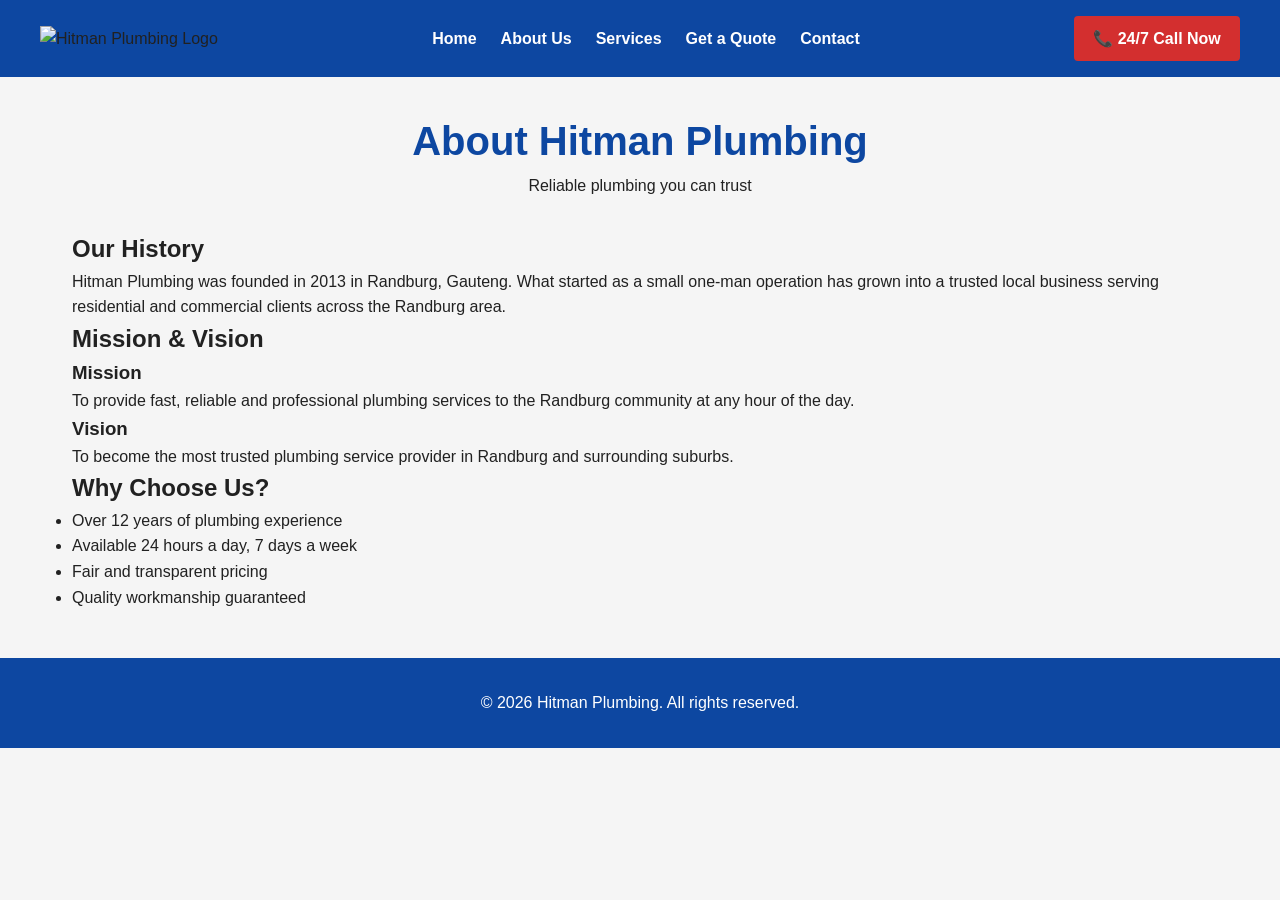
==== about.html @ e0920bb5 "first commit" ====
<!DOCTYPE html>
<html lang="en">
<head>
    <meta charset="UTF-8">
    <meta name="viewport" content="width=device-width, initial-scale=1.0">
    <title>Hitman Plumbing | About Us</title>
    <link rel="stylesheet" href="css/style.css">
</head>
<body>
    <header>
        <nav>
            <div class="logo">
                <img src="images/logo.png" alt="Hitman Plumbing Logo">
            </div>
            <ul class="nav-links">
                <li><a href="index.html">Home</a></li>
                <li><a href="about.html">About Us</a></li>
                <li><a href="services.html">Services</a></li>
                <li><a href="enquiry.html">Get a Quote</a></li>
                <li><a href="contact.html">Contact</a></li>
            </ul>
            <a href="tel:+27111234567" class="call-btn">📞 24/7 Call Now</a>
        </nav>
    </header>

    <main>
        <section class="page-header">
            <h1>About Hitman Plumbing</h1>
            <p>Reliable plumbing you can trust</p>
        </section>

        <!-- Company history -->
        <section class="history">
            <h2>Our History</h2>
            <p>Hitman Plumbing was founded in 2013 in Randburg, Gauteng. What started as a small 
               one-man operation has grown into a trusted local business serving residential 
               and commercial clients across the Randburg area.</p>
        </section>

        <!-- Mission and vision -->
        <section class="mission-vision">
            <h2>Mission & Vision</h2>
            <h3>Mission</h3>
            <p>To provide fast, reliable and professional plumbing services to the Randburg 
               community at any hour of the day.</p>
            <h3>Vision</h3>
            <p>To become the most trusted plumbing service provider in Randburg and 
               surrounding suburbs.</p>
        </section>

        <!-- Why choose us -->
        <section class="why-us">
            <h2>Why Choose Us?</h2>
            <ul>
                <li>Over 12 years of plumbing experience</li>
                <li>Available 24 hours a day, 7 days a week</li>
                <li>Fair and transparent pricing</li>
                <li>Quality workmanship guaranteed</li>
            </ul>
        </section>
    </main>

    <footer>
        <p>&copy; 2026 Hitman Plumbing. All rights reserved.</p>
    </footer>
</body>
</html>
---- css/style.css ----
/* ===== RESET & BASE STYLES ===== */
* {
    margin: 0;
    padding: 0;
    box-sizing: border-box;
}

body {
    font-family: 'Open Sans', Arial, sans-serif;
    background-color: #F5F5F5;
    color: #212121;
    line-height: 1.6;
}

/* ===== HEADER & NAVIGATION ===== */
header {
    background-color: #0D47A1;
    padding: 1rem 2rem;
    position: sticky;
    top: 0;
    z-index: 100;
}

nav {
    display: flex;
    justify-content: space-between;
    align-items: center;
    max-width: 1200px;
    margin: 0 auto;
    flex-wrap: wrap;
}

.logo img {
    height: 50px;
}

.nav-links {
    list-style: none;
    display: flex;
    gap: 1.5rem;
}

.nav-links a {
    color: white;
    text-decoration: none;
    font-weight: 600;
    transition: color 0.3s;
}

.nav-links a:hover {
    color: #FF6F00;
}

/* Emergency call button always visible */
.call-btn {
    background-color: #D32F2F;
    color: white;
    padding: 0.6rem 1.2rem;
    border-radius: 4px;
    text-decoration: none;
    font-weight: 600;
}

.call-btn:hover {
    background-color: #B71C1C;
}

/* ===== HERO SECTION ===== */
.hero {
    background: linear-gradient(rgba(13,71,161,0.7), rgba(13,71,161,0.7)),
                url('../images/hero.jpg') center/cover;
    color: white;
    text-align: center;
    padding: 6rem 2rem;
}

.hero h1 {
    font-family: 'Montserrat', sans-serif;
    font-size: 2.8rem;
    margin-bottom: 1rem;
}

.hero p {
    font-size: 1.25rem;
    margin-bottom: 2rem;
}

/* ===== BUTTONS ===== */
.btn {
    display: inline-block;
    background-color: #FF6F00;
    color: white;
    padding: 0.8rem 2rem;
    border: none;
    border-radius: 4px;
    text-decoration: none;
    font-weight: 600;
    cursor: pointer;
}

.btn:hover {
    background-color: #E65100;
}

/* ===== MAIN CONTENT ===== */
main {
    max-width: 1200px;
    margin: 2rem auto;
    padding: 0 2rem;
}

.page-header {
    text-align: center;
    margin-bottom: 2rem;
}

.page-header h1 {
    font-family: 'Montserrat', sans-serif;
    color: #0D47A1;
    font-size: 2.5rem;
}

/* ===== SERVICE HIGHLIGHT CARDS ===== */
.highlights {
    display: grid;
    grid-template-columns: repeat(auto-fit, minmax(220px, 1fr));
    gap: 1.5rem;
    margin-top: 2rem;
}

.highlight-card {
    background: white;
    padding: 1.5rem;
    border-radius: 8px;
    box-shadow: 0 2px 6px rgba(0,0,0,0.08);
    text-align: center;
}

/* ===== SERVICE CARDS ===== */
.service-grid {
    display: grid;
    grid-template-columns: repeat(auto-fit, minmax(260px, 1fr));
    gap: 2rem;
}

.service-card {
    background: white;
    padding: 1.5rem;
    border-left: 5px solid #FF6F00;
    border-radius: 6px;
    box-shadow: 0 2px 6px rgba(0,0,0,0.08);
}

.service-card h3 {
    color: #0D47A1;
    margin-bottom: 0.5rem;
}

/* ===== FORMS ===== */
.enquiry-form, .contact-form {
    background: white;
    padding: 2rem;
    border-radius: 8px;
    max-width: 600px;
    margin: 0 auto;
    box-shadow: 0 2px 6px rgba(0,0,0,0.08);
}

form label {
    display: block;
    margin-bottom: 0.5rem;
    font-weight: 600;
}

form input, form select, form textarea {
    width: 100%;
    padding: 0.75rem;
    margin-bottom: 1rem;
    border: 1px solid #ddd;
    border-radius: 4px;
    font-family: inherit;
}

/* ===== CONTACT LOCATIONS ===== */
.contact-info {
    display: grid;
    grid-template-columns: repeat(auto-fit, minmax(260px, 1fr));
    gap: 2rem;
    margin-bottom: 3rem;
}

.location {
    background: white;
    padding: 1.5rem;
    border-radius: 8px;
    box-shadow: 0 2px 6px rgba(0,0,0,0.08);
}

.location h3 {
    color: #0D47A1;
    margin-bottom: 0.5rem;
}

/* ===== FOOTER ===== */
footer {
    background-color: #0D47A1;
    color: white;
    text-align: center;
    padding: 2rem;
    margin-top: 3rem;
}

/* ===== RESPONSIVE ===== */
@media (max-width: 768px) {
    nav {
        flex-direction: column;
        gap: 1rem;
    }

    .nav-links {
        flex-direction: column;
        gap: 0.75rem;
        text-align: center;
    }

    .hero h1 {
        font-size: 2rem;
    }
}
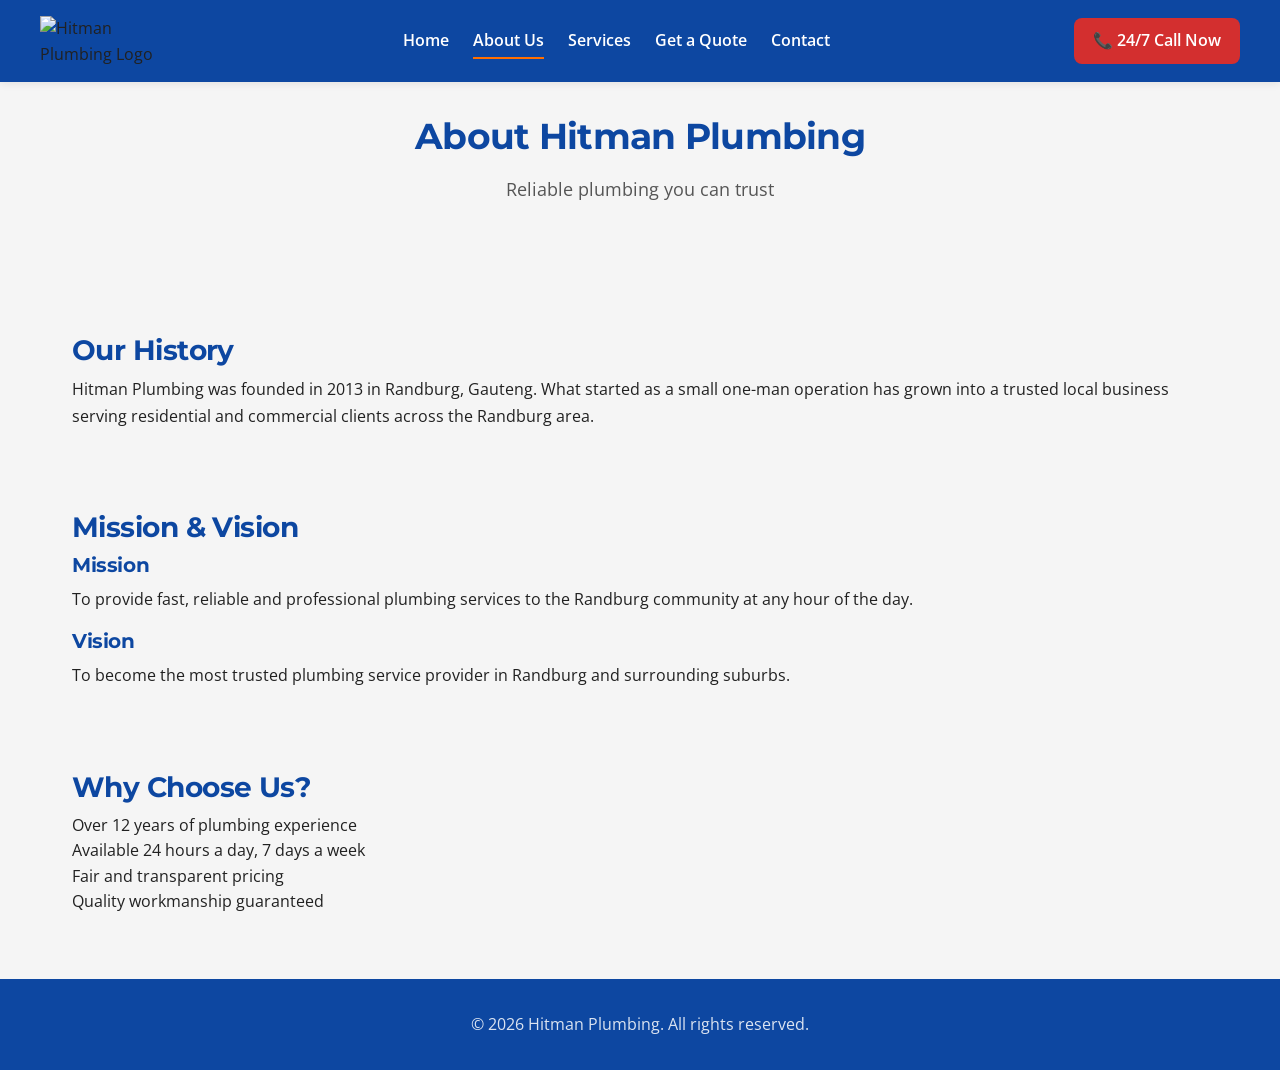
==== commit 3331aa4a: "added more files" ====
--- a/about.html
+++ b/about.html
@@ -3,18 +3,23 @@
 <head>
     <meta charset="UTF-8">
     <meta name="viewport" content="width=device-width, initial-scale=1.0">
+    <meta name="description" content="Learn about Hitman Plumbing – a trusted Randburg plumber with 12+ years of experience.">
     <title>Hitman Plumbing | About Us</title>
+
+    <link rel="preconnect" href="https://fonts.googleapis.com">
+    <link rel="preconnect" href="https://fonts.gstatic.com" crossorigin>
+    <link href="https://fonts.googleapis.com/css2?family=Montserrat:wght@600;700&family=Open+Sans:wght@400;600&display=swap" rel="stylesheet">
     <link rel="stylesheet" href="css/style.css">
 </head>
 <body>
     <header>
-        <nav>
+        <nav aria-label="Main navigation">
             <div class="logo">
-                <img src="images/logo.png" alt="Hitman Plumbing Logo">
+                <img src="images/logo.png" alt="Hitman Plumbing Logo" width="120" height="50">
             </div>
             <ul class="nav-links">
                 <li><a href="index.html">Home</a></li>
-                <li><a href="about.html">About Us</a></li>
+                <li><a href="about.html" class="active">About Us</a></li>
                 <li><a href="services.html">Services</a></li>
                 <li><a href="enquiry.html">Get a Quote</a></li>
                 <li><a href="contact.html">Contact</a></li>
@@ -29,7 +34,6 @@
             <p>Reliable plumbing you can trust</p>
         </section>
 
-        <!-- Company history -->
         <section class="history">
             <h2>Our History</h2>
             <p>Hitman Plumbing was founded in 2013 in Randburg, Gauteng. What started as a small 
@@ -37,9 +41,8 @@
                and commercial clients across the Randburg area.</p>
         </section>
 
-        <!-- Mission and vision -->
         <section class="mission-vision">
-            <h2>Mission & Vision</h2>
+            <h2>Mission &amp; Vision</h2>
             <h3>Mission</h3>
             <p>To provide fast, reliable and professional plumbing services to the Randburg 
                community at any hour of the day.</p>
@@ -48,7 +51,6 @@
                surrounding suburbs.</p>
         </section>
 
-        <!-- Why choose us -->
         <section class="why-us">
             <h2>Why Choose Us?</h2>
             <ul>
@@ -63,5 +65,6 @@
     <footer>
         <p>&copy; 2026 Hitman Plumbing. All rights reserved.</p>
     </footer>
+    <script src="js/script.js"></script>
 </body>
 </html>
--- a/css/style.css
+++ b/css/style.css
@@ -1,229 +1,482 @@
-/* ===== RESET & BASE STYLES ===== */
-* {
+/* =========================================================
+   HITMAN PLUMBING — style.css
+   Author: [Your Name]
+   Part 2: CSS Styling + Responsive Design
+   ========================================================= */
+
+
+/* =========================================================
+   2.2  BASE STYLE + CSS RESET
+   ========================================================= */
+
+/* CSS Reset — consistent styling across all browsers */
+*,
+*::before,
+*::after {
     margin: 0;
     padding: 0;
     box-sizing: border-box;
 }
 
+/* Root design tokens */
+:root {
+    /* Colour scheme */
+    --primary:       #0D47A1;
+    --primary-dark:  #093170;
+    --accent:        #FF6F00;
+    --accent-dark:   #E65100;
+    --danger:        #D32F2F;
+    --danger-dark:   #B71C1C;
+    --bg-light:      #F5F5F5;
+    --text-dark:     #212121;
+    --text-muted:    #555555;
+    --border-light:  #cfd8dc;
+    --white:         #FFFFFF;
+
+    /* Typography scale */
+    --fs-small: 0.875rem;
+    --fs-body:  1rem;
+    --fs-h3:    1.25rem;
+    --fs-h2:    1.75rem;
+    --fs-h1:    2.25rem;
+    --fs-hero:  2.75rem;
+
+    /* Spacing scale */
+    --space-xs: 0.5rem;
+    --space-sm: 1rem;
+    --space-md: 1.5rem;
+    --space-lg: 2rem;
+    --space-xl: 4rem;
+
+    /* Layout tokens */
+    --max-width:  1200px;
+    --radius:     8px;
+    --shadow:     0 2px 8px rgba(0, 0, 0, 0.08);
+    --shadow-lg:  0 4px 16px rgba(0, 0, 0, 0.12);
+    --transition: 0.3s ease;
+}
+
+/* Base elements */
+html {
+    scroll-behavior: smooth;
+}
+
 body {
     font-family: 'Open Sans', Arial, sans-serif;
-    background-color: #F5F5F5;
-    color: #212121;
+    font-size: var(--fs-body);
     line-height: 1.6;
-}
-
-/* ===== HEADER & NAVIGATION ===== */
+    color: var(--text-dark);
+    background-color: var(--bg-light);
+    -webkit-font-smoothing: antialiased;
+    margin: 0;
+}
+
+img {
+    max-width: 100%;
+    height: auto;
+    display: block;
+}
+
+a {
+    color: var(--primary);
+    text-decoration: none;
+    transition: color var(--transition);
+}
+
+a:hover {
+    color: var(--accent);
+}
+
+ul {
+    list-style: none;
+}
+
+
+/* =========================================================
+   2.3  TYPOGRAPHY STYLES
+   ========================================================= */
+
+h1, h2, h3, h4 {
+    font-family: 'Montserrat', Arial, sans-serif;
+    font-weight: 700;
+    line-height: 1.25;
+    color: var(--primary);
+    letter-spacing: -0.02em;
+    margin-bottom: var(--space-xs);
+}
+
+h1 { font-size: var(--fs-h1); }
+h2 { font-size: var(--fs-h2); }
+h3 { font-size: var(--fs-h3); }
+
+p {
+    font-size: var(--fs-body);
+    line-height: 1.7;
+    color: var(--text-dark);
+    margin-bottom: var(--space-sm);
+}
+
+.page-header {
+    text-align: center;
+    margin-bottom: var(--space-xl);
+}
+
+.page-header h1 {
+    font-size: var(--fs-h1);
+    margin-bottom: var(--space-sm);
+}
+
+.page-header p {
+    color: var(--text-muted);
+    font-size: 1.1rem;
+    max-width: 600px;
+    margin: 0 auto;
+}
+
+
+/* =========================================================
+   2.4  LAYOUT STRUCTURE — GRID + FLEXBOX
+   ========================================================= */
+
+/* Header — Flexbox */
 header {
-    background-color: #0D47A1;
-    padding: 1rem 2rem;
+    background-color: var(--primary);
+    padding: var(--space-sm) var(--space-lg);
     position: sticky;
     top: 0;
-    z-index: 100;
+    z-index: 1000;
+    box-shadow: var(--shadow);
 }
 
 nav {
     display: flex;
     justify-content: space-between;
     align-items: center;
-    max-width: 1200px;
+    max-width: var(--max-width);
     margin: 0 auto;
     flex-wrap: wrap;
-}
-
-.logo img {
-    height: 50px;
+    gap: var(--space-sm);
 }
 
 .nav-links {
-    list-style: none;
     display: flex;
-    gap: 1.5rem;
-}
-
-.nav-links a {
-    color: white;
-    text-decoration: none;
-    font-weight: 600;
-    transition: color 0.3s;
-}
-
-.nav-links a:hover {
-    color: #FF6F00;
-}
-
-/* Emergency call button always visible */
-.call-btn {
-    background-color: #D32F2F;
-    color: white;
-    padding: 0.6rem 1.2rem;
-    border-radius: 4px;
-    text-decoration: none;
-    font-weight: 600;
-}
-
-.call-btn:hover {
-    background-color: #B71C1C;
-}
-
-/* ===== HERO SECTION ===== */
+    gap: var(--space-md);
+}
+
+/* Main — CSS Grid */
+main {
+    max-width: var(--max-width);
+    margin: var(--space-lg) auto;
+    padding: 0 var(--space-lg);
+    display: grid;
+    gap: var(--space-xl);
+}
+
+/* Hero — Grid with overlay */
 .hero {
-    background: linear-gradient(rgba(13,71,161,0.7), rgba(13,71,161,0.7)),
-                url('../images/hero.jpg') center/cover;
-    color: white;
+    position: relative;
+    color: var(--white);
     text-align: center;
-    padding: 6rem 2rem;
+    padding: var(--space-xl) var(--space-lg);
+    min-height: 60vh;
+    display: grid;
+    place-items: center;
+    overflow: hidden;
+}
+
+.hero-bg {
+    position: absolute;
+    inset: 0;
+    width: 100%;
+    height: 100%;
+    object-fit: cover;
+    z-index: -1;
+}
+
+.hero::after {
+    content: '';
+    position: absolute;
+    inset: 0;
+    background: linear-gradient(rgba(13, 71, 161, 0.75), rgba(13, 71, 161, 0.75));
+    z-index: -1;
+}
+
+.hero-content {
+    display: grid;
+    gap: var(--space-sm);
+    max-width: 800px;
 }
 
 .hero h1 {
-    font-family: 'Montserrat', sans-serif;
-    font-size: 2.8rem;
-    margin-bottom: 1rem;
+    color: var(--white);
+    font-size: var(--fs-hero);
 }
 
 .hero p {
+    color: rgba(255, 255, 255, 0.92);
     font-size: 1.25rem;
-    margin-bottom: 2rem;
-}
-
-/* ===== BUTTONS ===== */
-.btn {
-    display: inline-block;
-    background-color: #FF6F00;
-    color: white;
-    padding: 0.8rem 2rem;
-    border: none;
-    border-radius: 4px;
-    text-decoration: none;
-    font-weight: 600;
-    cursor: pointer;
-}
-
-.btn:hover {
-    background-color: #E65100;
-}
-
-/* ===== MAIN CONTENT ===== */
-main {
-    max-width: 1200px;
-    margin: 2rem auto;
-    padding: 0 2rem;
-}
-
-.page-header {
-    text-align: center;
-    margin-bottom: 2rem;
-}
-
-.page-header h1 {
-    font-family: 'Montserrat', sans-serif;
-    color: #0D47A1;
-    font-size: 2.5rem;
-}
-
-/* ===== SERVICE HIGHLIGHT CARDS ===== */
-.highlights {
-    display: grid;
-    grid-template-columns: repeat(auto-fit, minmax(220px, 1fr));
-    gap: 1.5rem;
-    margin-top: 2rem;
-}
-
-.highlight-card {
-    background: white;
-    padding: 1.5rem;
-    border-radius: 8px;
-    box-shadow: 0 2px 6px rgba(0,0,0,0.08);
-    text-align: center;
-}
-
-/* ===== SERVICE CARDS ===== */
-.service-grid {
-    display: grid;
-    grid-template-columns: repeat(auto-fit, minmax(260px, 1fr));
-    gap: 2rem;
-}
-
-.service-card {
-    background: white;
-    padding: 1.5rem;
-    border-left: 5px solid #FF6F00;
-    border-radius: 6px;
-    box-shadow: 0 2px 6px rgba(0,0,0,0.08);
-}
-
-.service-card h3 {
-    color: #0D47A1;
-    margin-bottom: 0.5rem;
-}
-
-/* ===== FORMS ===== */
-.enquiry-form, .contact-form {
-    background: white;
-    padding: 2rem;
-    border-radius: 8px;
-    max-width: 600px;
-    margin: 0 auto;
-    box-shadow: 0 2px 6px rgba(0,0,0,0.08);
-}
-
-form label {
-    display: block;
-    margin-bottom: 0.5rem;
-    font-weight: 600;
-}
-
-form input, form select, form textarea {
-    width: 100%;
-    padding: 0.75rem;
-    margin-bottom: 1rem;
-    border: 1px solid #ddd;
-    border-radius: 4px;
-    font-family: inherit;
-}
-
-/* ===== CONTACT LOCATIONS ===== */
+    margin-bottom: var(--space-md);
+}
+
+/* Card grids */
+.service-grid,
+.highlights,
 .contact-info {
     display: grid;
     grid-template-columns: repeat(auto-fit, minmax(260px, 1fr));
-    gap: 2rem;
-    margin-bottom: 3rem;
-}
-
+    gap: var(--space-lg);
+}
+
+/* Forms grid */
+.enquiry-form,
+.contact-form {
+    background: var(--white);
+    padding: var(--space-lg);
+    border-radius: var(--radius);
+    box-shadow: var(--shadow);
+    max-width: 650px;
+    margin: 0 auto;
+    display: grid;
+    gap: var(--space-sm);
+}
+
+
+/* =========================================================
+   2.5  VISUAL STYLES + PSEUDO-CLASSES
+   ========================================================= */
+
+/* Service cards */
+.service-card {
+    background: var(--white);
+    padding: var(--space-md);
+    border-left: 5px solid var(--accent);
+    border-radius: var(--radius);
+    box-shadow: var(--shadow);
+    transition: transform var(--transition), box-shadow var(--transition);
+}
+
+.service-card:hover {
+    transform: translateY(-4px);
+    box-shadow: var(--shadow-lg);
+}
+
+.service-card h3 {
+    color: var(--primary);
+}
+
+/* Highlight cards */
+.highlight-card {
+    background: var(--white);
+    padding: var(--space-md);
+    border-radius: var(--radius);
+    box-shadow: var(--shadow);
+    text-align: center;
+    transition: transform var(--transition);
+}
+
+.highlight-card:hover {
+    transform: translateY(-6px);
+}
+
+/* Buttons */
+.btn {
+    display: inline-block;
+    background-color: var(--accent);
+    color: var(--white);
+    padding: 0.85rem 2rem;
+    border: none;
+    border-radius: var(--radius);
+    font-weight: 600;
+    font-size: var(--fs-body);
+    font-family: inherit;
+    cursor: pointer;
+    text-align: center;
+    transition: background-color var(--transition), transform 0.2s ease;
+}
+
+.btn:hover,
+.btn:focus {
+    background-color: var(--accent-dark);
+    transform: translateY(-2px);
+    outline: 3px solid rgba(255, 111, 0, 0.4);
+}
+
+.btn:active {
+    transform: translateY(0);
+}
+
+/* Emergency call button */
+.call-btn {
+    background-color: var(--danger);
+    color: var(--white);
+    padding: 0.65rem 1.2rem;
+    border-radius: var(--radius);
+    font-weight: 600;
+    white-space: nowrap;
+    transition: background-color var(--transition);
+}
+
+.call-btn:hover,
+.call-btn:focus {
+    background-color: var(--danger-dark);
+    color: var(--white);
+    outline: 3px solid rgba(211, 47, 47, 0.3);
+}
+
+/* Navigation links */
+.nav-links a {
+    color: var(--white);
+    font-weight: 600;
+    padding: 0.5rem 0;
+    position: relative;
+}
+
+.nav-links a::after {
+    content: '';
+    position: absolute;
+    bottom: 0;
+    left: 0;
+    width: 0;
+    height: 2px;
+    background-color: var(--accent);
+    transition: width var(--transition);
+}
+
+.nav-links a:hover::after,
+.nav-links a:focus::after,
+.nav-links a.active::after {
+    width: 100%;
+}
+
+/* Form fields */
+label {
+    display: block;
+    font-weight: 600;
+    color: var(--text-dark);
+    margin-bottom: 0.25rem;
+}
+
+input,
+select,
+textarea {
+    width: 100%;
+    font-family: inherit;
+    font-size: var(--fs-body);
+    padding: 0.75rem;
+    border: 1px solid var(--border-light);
+    border-radius: var(--radius);
+    background-color: var(--white);
+    transition: border-color var(--transition), box-shadow var(--transition);
+}
+
+input:focus,
+select:focus,
+textarea:focus {
+    outline: none;
+    border-color: var(--primary);
+    box-shadow: 0 0 0 3px rgba(13, 71, 161, 0.15);
+}
+
+/* Location cards */
 .location {
-    background: white;
-    padding: 1.5rem;
-    border-radius: 8px;
-    box-shadow: 0 2px 6px rgba(0,0,0,0.08);
+    background: var(--white);
+    padding: var(--space-md);
+    border-radius: var(--radius);
+    box-shadow: var(--shadow);
 }
 
 .location h3 {
-    color: #0D47A1;
-    margin-bottom: 0.5rem;
-}
-
-/* ===== FOOTER ===== */
+    color: var(--primary);
+}
+
+/* Footer */
 footer {
-    background-color: #0D47A1;
-    color: white;
+    background-color: var(--primary);
+    color: var(--white);
     text-align: center;
-    padding: 2rem;
-    margin-top: 3rem;
-}
-
-/* ===== RESPONSIVE ===== */
+    padding: var(--space-lg);
+    margin-top: var(--space-xl);
+}
+
+footer p {
+    color: rgba(255, 255, 255, 0.85);
+    margin: 0;
+}
+
+
+/* =========================================================
+   3.1  BREAKPOINTS — RESPONSIVE DESIGN
+   ========================================================= */
+
+/* ===== TABLET: 768px and below ===== */
 @media (max-width: 768px) {
+
+    :root {
+        --fs-hero:  2rem;
+        --fs-h1:    1.75rem;
+        --fs-h2:    1.4rem;
+        --fs-h3:    1.1rem;
+        --space-xl: 2.5rem;
+    }
+
     nav {
         flex-direction: column;
-        gap: 1rem;
+        align-items: stretch;
+        text-align: center;
     }
 
     .nav-links {
         flex-direction: column;
-        gap: 0.75rem;
-        text-align: center;
-    }
-
-    .hero h1 {
-        font-size: 2rem;
+        gap: var(--space-xs);
+        padding: var(--space-sm) 0;
+    }
+
+    .call-btn {
+        align-self: center;
+        margin-top: var(--space-xs);
+    }
+
+    .service-grid,
+    .highlights,
+    .contact-info {
+        grid-template-columns: 1fr;
+    }
+
+    .hero {
+        min-height: 50vh;
+        padding: var(--space-lg) var(--space-sm);
+    }
+
+    main {
+        padding: 0 var(--space-sm);
+        gap: var(--space-lg);
+    }
+}
+
+/* ===== MOBILE: 480px and below ===== */
+@media (max-width: 480px) {
+
+    :root {
+        --fs-hero:  1.6rem;
+        --fs-h1:    1.4rem;
+        --fs-h2:    1.2rem;
+        --fs-body:  0.95rem;
+        --space-lg: 1.25rem;
+        --space-xl: 2rem;
+    }
+
+    .hero p {
+        font-size: 1rem;
+    }
+
+    .btn,
+    .call-btn {
+        width: 100%;
+        padding: 1rem;
+    }
+
+    .enquiry-form,
+    .contact-form {
+        padding: var(--space-md);
     }
 }
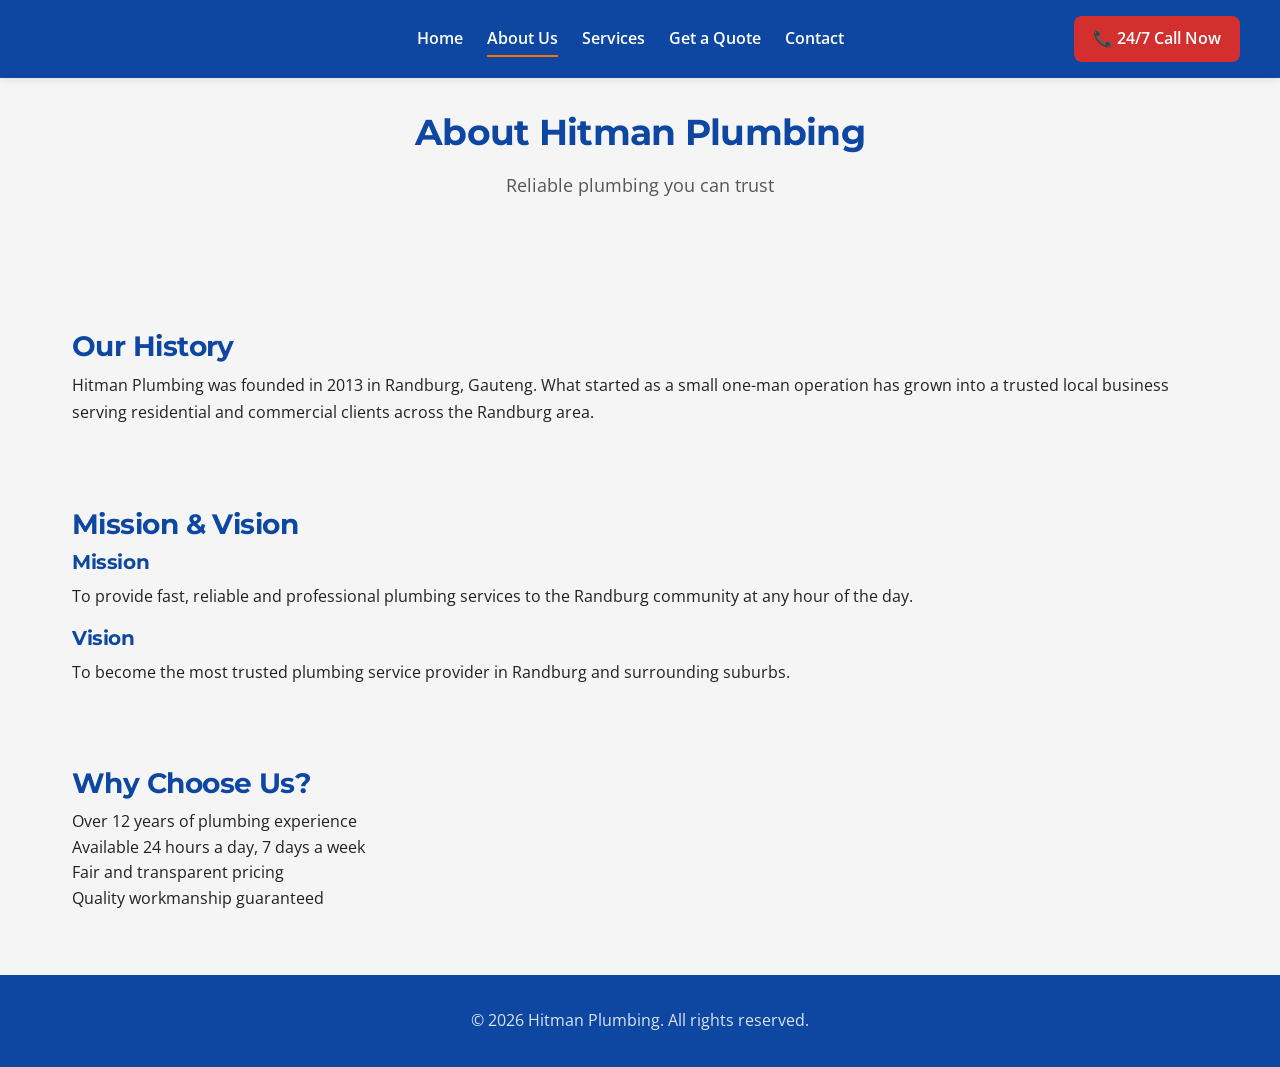
==== commit 4b40fb09: "Part 3: Apply part 2 feedback corrections (layout, breakpoints)" ====
--- a/about.html
+++ b/about.html
@@ -4,7 +4,8 @@
     <meta charset="UTF-8">
     <meta name="viewport" content="width=device-width, initial-scale=1.0">
     <meta name="description" content="Learn about Hitman Plumbing – a trusted Randburg plumber with 12+ years of experience.">
-    <title>Hitman Plumbing | About Us</title>
+    <meta name="keywords" content="about Hitman Plumbing, Randburg plumber history">
+    <title>About Us | Hitman Plumbing Randburg</title>
 
     <link rel="preconnect" href="https://fonts.googleapis.com">
     <link rel="preconnect" href="https://fonts.gstatic.com" crossorigin>
@@ -12,11 +13,13 @@
     <link rel="stylesheet" href="css/style.css">
 </head>
 <body>
+
     <header>
         <nav aria-label="Main navigation">
             <div class="logo">
-                <img src="images/logo.png" alt="Hitman Plumbing Logo" width="120" height="50">
+                <a href="index.html" class="logo-text">HITMAN PLUMBING</a>
             </div>
+            <button class="nav-toggle" aria-label="Toggle navigation" aria-expanded="false">☰</button>
             <ul class="nav-links">
                 <li><a href="index.html">Home</a></li>
                 <li><a href="about.html" class="active">About Us</a></li>
@@ -36,18 +39,18 @@
 
         <section class="history">
             <h2>Our History</h2>
-            <p>Hitman Plumbing was founded in 2013 in Randburg, Gauteng. What started as a small 
-               one-man operation has grown into a trusted local business serving residential 
+            <p>Hitman Plumbing was founded in 2013 in Randburg, Gauteng. What started as a small
+               one-man operation has grown into a trusted local business serving residential
                and commercial clients across the Randburg area.</p>
         </section>
 
         <section class="mission-vision">
             <h2>Mission &amp; Vision</h2>
             <h3>Mission</h3>
-            <p>To provide fast, reliable and professional plumbing services to the Randburg 
+            <p>To provide fast, reliable and professional plumbing services to the Randburg
                community at any hour of the day.</p>
             <h3>Vision</h3>
-            <p>To become the most trusted plumbing service provider in Randburg and 
+            <p>To become the most trusted plumbing service provider in Randburg and
                surrounding suburbs.</p>
         </section>
 
@@ -65,6 +68,7 @@
     <footer>
         <p>&copy; 2026 Hitman Plumbing. All rights reserved.</p>
     </footer>
+
     <script src="js/script.js"></script>
 </body>
 </html>
--- a/css/style.css
+++ b/css/style.css
@@ -1,7 +1,7 @@
 /* =========================================================
    HITMAN PLUMBING — style.css
    Author: [Your Name]
-   Part 2: CSS Styling + Responsive Design
+   Part 2 + Part 3 (CSS styling, responsive, interactive)
    ========================================================= */
 
 
@@ -9,7 +9,6 @@
    2.2  BASE STYLE + CSS RESET
    ========================================================= */
 
-/* CSS Reset — consistent styling across all browsers */
 *,
 *::before,
 *::after {
@@ -18,9 +17,7 @@
     box-sizing: border-box;
 }
 
-/* Root design tokens */
 :root {
-    /* Colour scheme */
     --primary:       #0D47A1;
     --primary-dark:  #093170;
     --accent:        #FF6F00;
@@ -33,7 +30,6 @@
     --border-light:  #cfd8dc;
     --white:         #FFFFFF;
 
-    /* Typography scale */
     --fs-small: 0.875rem;
     --fs-body:  1rem;
     --fs-h3:    1.25rem;
@@ -41,14 +37,12 @@
     --fs-h1:    2.25rem;
     --fs-hero:  2.75rem;
 
-    /* Spacing scale */
     --space-xs: 0.5rem;
     --space-sm: 1rem;
     --space-md: 1.5rem;
     --space-lg: 2rem;
     --space-xl: 4rem;
 
-    /* Layout tokens */
     --max-width:  1200px;
     --radius:     8px;
     --shadow:     0 2px 8px rgba(0, 0, 0, 0.08);
@@ -56,10 +50,7 @@
     --transition: 0.3s ease;
 }
 
-/* Base elements */
-html {
-    scroll-behavior: smooth;
-}
+html { scroll-behavior: smooth; }
 
 body {
     font-family: 'Open Sans', Arial, sans-serif;
@@ -71,29 +62,16 @@
     margin: 0;
 }
 
-img {
-    max-width: 100%;
-    height: auto;
-    display: block;
-}
-
-a {
-    color: var(--primary);
-    text-decoration: none;
-    transition: color var(--transition);
-}
-
-a:hover {
-    color: var(--accent);
-}
-
-ul {
-    list-style: none;
-}
-
-
-/* =========================================================
-   2.3  TYPOGRAPHY STYLES
+img { max-width: 100%; height: auto; display: block; }
+
+a { color: var(--primary); text-decoration: none; transition: color var(--transition); }
+a:hover { color: var(--accent); }
+
+ul { list-style: none; }
+
+
+/* =========================================================
+   2.3  TYPOGRAPHY
    ========================================================= */
 
 h1, h2, h3, h4 {
@@ -121,10 +99,7 @@
     margin-bottom: var(--space-xl);
 }
 
-.page-header h1 {
-    font-size: var(--fs-h1);
-    margin-bottom: var(--space-sm);
-}
+.page-header h1 { font-size: var(--fs-h1); margin-bottom: var(--space-sm); }
 
 .page-header p {
     color: var(--text-muted);
@@ -135,10 +110,9 @@
 
 
 /* =========================================================
-   2.4  LAYOUT STRUCTURE — GRID + FLEXBOX
-   ========================================================= */
-
-/* Header — Flexbox */
+   2.4  LAYOUT — GRID + FLEXBOX
+   ========================================================= */
+
 header {
     background-color: var(--primary);
     padding: var(--space-sm) var(--space-lg);
@@ -163,7 +137,6 @@
     gap: var(--space-md);
 }
 
-/* Main — CSS Grid */
 main {
     max-width: var(--max-width);
     margin: var(--space-lg) auto;
@@ -172,7 +145,6 @@
     gap: var(--space-xl);
 }
 
-/* Hero — Grid with overlay */
 .hero {
     position: relative;
     color: var(--white);
@@ -201,24 +173,10 @@
     z-index: -1;
 }
 
-.hero-content {
-    display: grid;
-    gap: var(--space-sm);
-    max-width: 800px;
-}
-
-.hero h1 {
-    color: var(--white);
-    font-size: var(--fs-hero);
-}
-
-.hero p {
-    color: rgba(255, 255, 255, 0.92);
-    font-size: 1.25rem;
-    margin-bottom: var(--space-md);
-}
-
-/* Card grids */
+.hero-content { display: grid; gap: var(--space-sm); max-width: 800px; }
+.hero h1 { color: var(--white); font-size: var(--fs-hero); }
+.hero p { color: rgba(255, 255, 255, 0.92); font-size: 1.25rem; margin-bottom: var(--space-md); }
+
 .service-grid,
 .highlights,
 .contact-info {
@@ -227,7 +185,6 @@
     gap: var(--space-lg);
 }
 
-/* Forms grid */
 .enquiry-form,
 .contact-form {
     background: var(--white);
@@ -245,7 +202,6 @@
    2.5  VISUAL STYLES + PSEUDO-CLASSES
    ========================================================= */
 
-/* Service cards */
 .service-card {
     background: var(--white);
     padding: var(--space-md);
@@ -255,16 +211,9 @@
     transition: transform var(--transition), box-shadow var(--transition);
 }
 
-.service-card:hover {
-    transform: translateY(-4px);
-    box-shadow: var(--shadow-lg);
-}
-
-.service-card h3 {
-    color: var(--primary);
-}
-
-/* Highlight cards */
+.service-card:hover { transform: translateY(-4px); box-shadow: var(--shadow-lg); }
+.service-card h3 { color: var(--primary); }
+
 .highlight-card {
     background: var(--white);
     padding: var(--space-md);
@@ -274,11 +223,8 @@
     transition: transform var(--transition);
 }
 
-.highlight-card:hover {
-    transform: translateY(-6px);
-}
-
-/* Buttons */
+.highlight-card:hover { transform: translateY(-6px); }
+
 .btn {
     display: inline-block;
     background-color: var(--accent);
@@ -301,11 +247,8 @@
     outline: 3px solid rgba(255, 111, 0, 0.4);
 }
 
-.btn:active {
-    transform: translateY(0);
-}
-
-/* Emergency call button */
+.btn:active { transform: translateY(0); }
+
 .call-btn {
     background-color: var(--danger);
     color: var(--white);
@@ -323,13 +266,7 @@
     outline: 3px solid rgba(211, 47, 47, 0.3);
 }
 
-/* Navigation links */
-.nav-links a {
-    color: var(--white);
-    font-weight: 600;
-    padding: 0.5rem 0;
-    position: relative;
-}
+.nav-links a { color: var(--white); font-weight: 600; padding: 0.5rem 0; position: relative; }
 
 .nav-links a::after {
     content: '';
@@ -344,17 +281,9 @@
 
 .nav-links a:hover::after,
 .nav-links a:focus::after,
-.nav-links a.active::after {
-    width: 100%;
-}
-
-/* Form fields */
-label {
-    display: block;
-    font-weight: 600;
-    color: var(--text-dark);
-    margin-bottom: 0.25rem;
-}
+.nav-links a.active::after { width: 100%; }
+
+label { display: block; font-weight: 600; color: var(--text-dark); margin-bottom: 0.25rem; }
 
 input,
 select,
@@ -377,19 +306,9 @@
     box-shadow: 0 0 0 3px rgba(13, 71, 161, 0.15);
 }
 
-/* Location cards */
-.location {
-    background: var(--white);
-    padding: var(--space-md);
-    border-radius: var(--radius);
-    box-shadow: var(--shadow);
-}
-
-.location h3 {
-    color: var(--primary);
-}
-
-/* Footer */
+.location { background: var(--white); padding: var(--space-md); border-radius: var(--radius); box-shadow: var(--shadow); }
+.location h3 { color: var(--primary); }
+
 footer {
     background-color: var(--primary);
     color: var(--white);
@@ -398,19 +317,14 @@
     margin-top: var(--space-xl);
 }
 
-footer p {
-    color: rgba(255, 255, 255, 0.85);
-    margin: 0;
-}
-
-
-/* =========================================================
-   3.1  BREAKPOINTS — RESPONSIVE DESIGN
-   ========================================================= */
-
-/* ===== TABLET: 768px and below ===== */
+footer p { color: rgba(255, 255, 255, 0.85); margin: 0; }
+
+
+/* =========================================================
+   3.1  BREAKPOINTS
+   ========================================================= */
+
 @media (max-width: 768px) {
-
     :root {
         --fs-hero:  2rem;
         --fs-h1:    1.75rem;
@@ -419,43 +333,19 @@
         --space-xl: 2.5rem;
     }
 
-    nav {
-        flex-direction: column;
-        align-items: stretch;
-        text-align: center;
-    }
-
-    .nav-links {
-        flex-direction: column;
-        gap: var(--space-xs);
-        padding: var(--space-sm) 0;
-    }
-
-    .call-btn {
-        align-self: center;
-        margin-top: var(--space-xs);
-    }
+    nav { flex-direction: column; align-items: stretch; text-align: center; }
+    .nav-links { flex-direction: column; gap: var(--space-xs); padding: var(--space-sm) 0; }
+    .call-btn { align-self: center; margin-top: var(--space-xs); }
 
     .service-grid,
     .highlights,
-    .contact-info {
-        grid-template-columns: 1fr;
-    }
-
-    .hero {
-        min-height: 50vh;
-        padding: var(--space-lg) var(--space-sm);
-    }
-
-    main {
-        padding: 0 var(--space-sm);
-        gap: var(--space-lg);
-    }
-}
-
-/* ===== MOBILE: 480px and below ===== */
+    .contact-info { grid-template-columns: 1fr; }
+
+    .hero { min-height: 50vh; padding: var(--space-lg) var(--space-sm); }
+    main { padding: 0 var(--space-sm); gap: var(--space-lg); }
+}
+
 @media (max-width: 480px) {
-
     :root {
         --fs-hero:  1.6rem;
         --fs-h1:    1.4rem;
@@ -465,18 +355,73 @@
         --space-xl: 2rem;
     }
 
-    .hero p {
-        font-size: 1rem;
-    }
-
-    .btn,
-    .call-btn {
-        width: 100%;
-        padding: 1rem;
-    }
-
-    .enquiry-form,
-    .contact-form {
-        padding: var(--space-md);
-    }
-}+    .hero p { font-size: 1rem; }
+    .btn, .call-btn { width: 100%; padding: 1rem; }
+    .enquiry-form, .contact-form { padding: var(--space-md); }
+}
+
+
+
+.gallery-section {
+    margin-top: var(--space-xl);
+    width: 100%;
+}
+
+.gallery {
+    display: grid;
+    grid-template-columns: repeat(3, 1fr);
+    gap: var(--space-md);
+    margin-top: var(--space-md);
+}
+
+.gallery img {
+    width: 100%;
+    height: 220px;
+    object-fit: cover;
+    border-radius: var(--radius);
+    cursor: pointer;
+    box-shadow: var(--shadow);
+    transition: transform var(--transition), box-shadow var(--transition);
+}
+
+.gallery img:hover,
+.gallery img:focus {
+    transform: scale(1.03);
+    box-shadow: var(--shadow-lg);
+}
+
+/* Tablet: 2 columns */
+@media (max-width: 768px) {
+    .gallery {
+        grid-template-columns: repeat(2, 1fr);
+        gap: var(--space-sm);
+    }
+    .gallery img {
+        height: 180px;
+    }
+}
+
+/* Mobile: 1 column */
+@media (max-width: 480px) {
+    .gallery {
+        grid-template-columns: 1fr;
+    }
+    .gallery img {
+        height: 220px;
+    }
+}
+
+
+/* =========================================================
+   PART 3 — Interactive elements, forms, gallery, map
+   ========================================================= */
+
+/* Mobile nav toggle (hidden on desktop) */
+.nav-toggle {
+    display: none;
+    background: transparent;
+    border: 2px solid var(--white);
+    color: var(--white);
+    font-size: 1.5rem;
+    padding: 0.4rem 0.8rem;
+    border-radius: var(--radius
